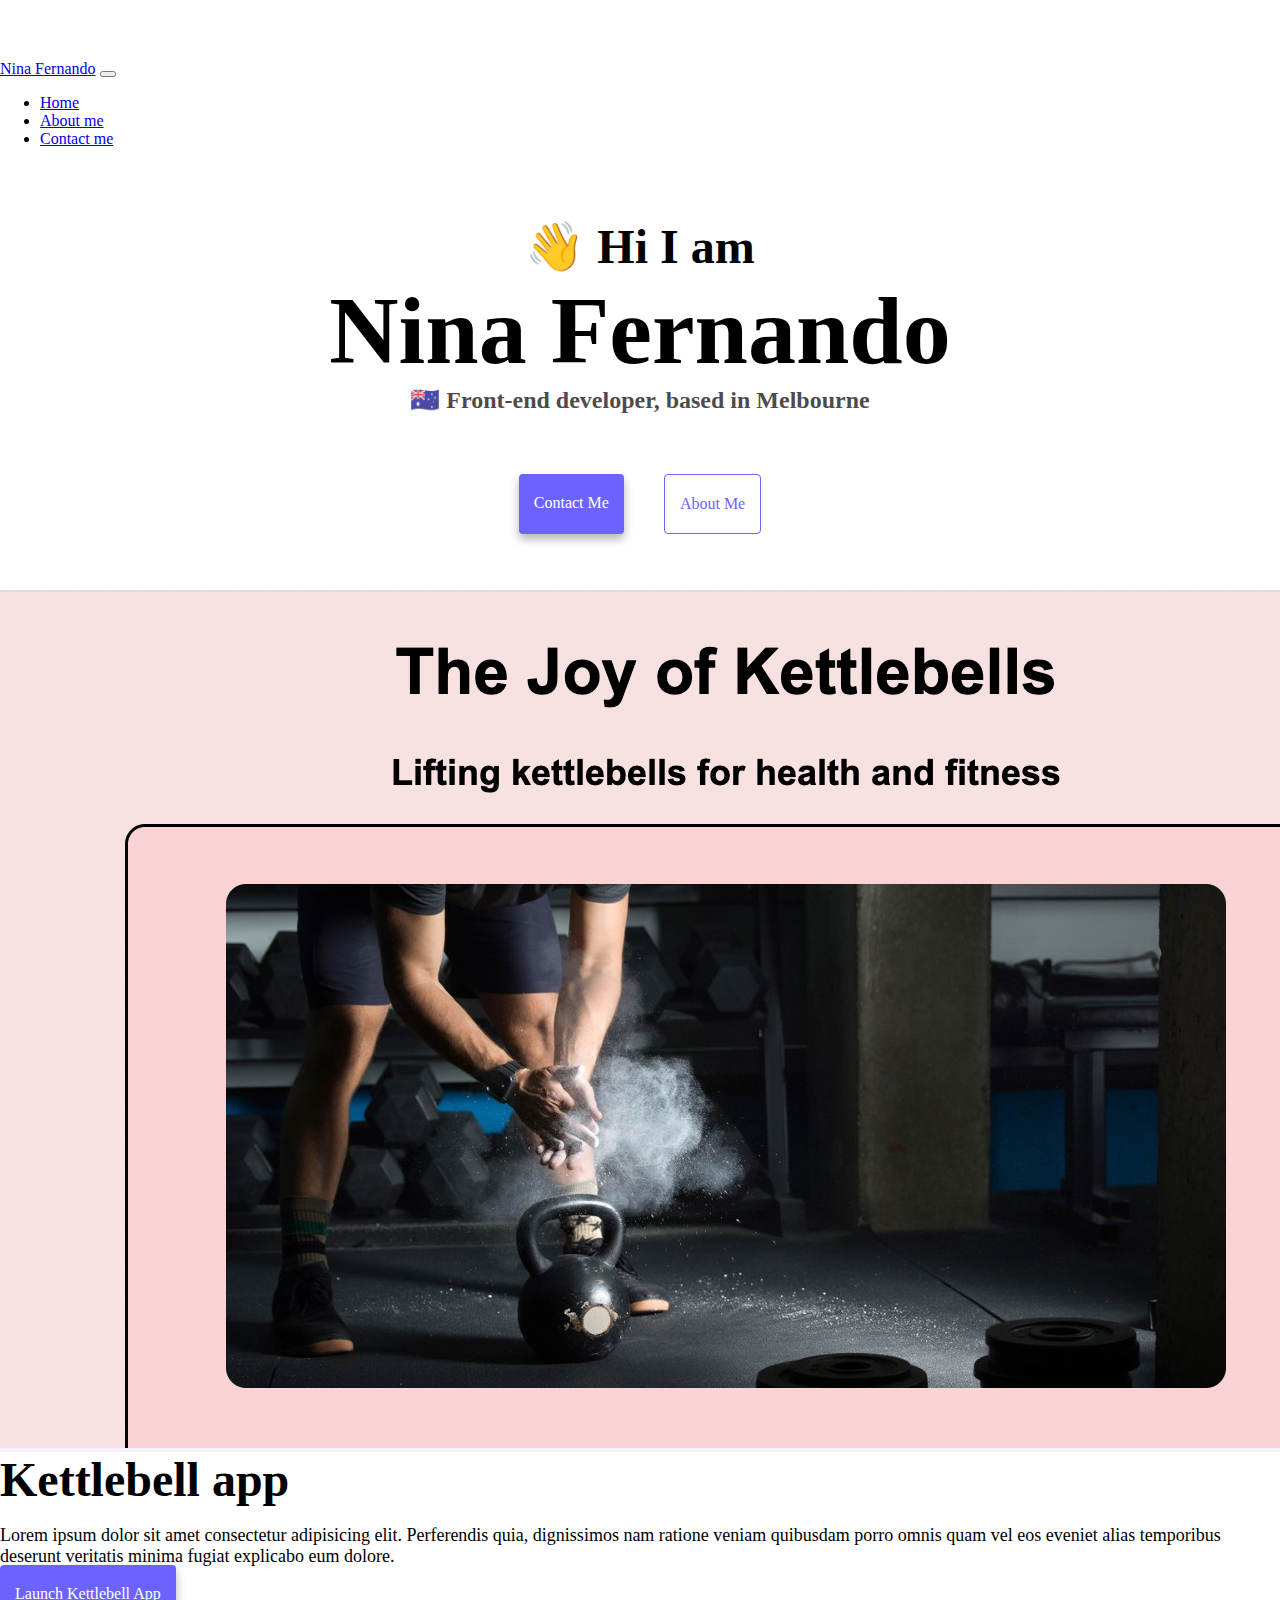
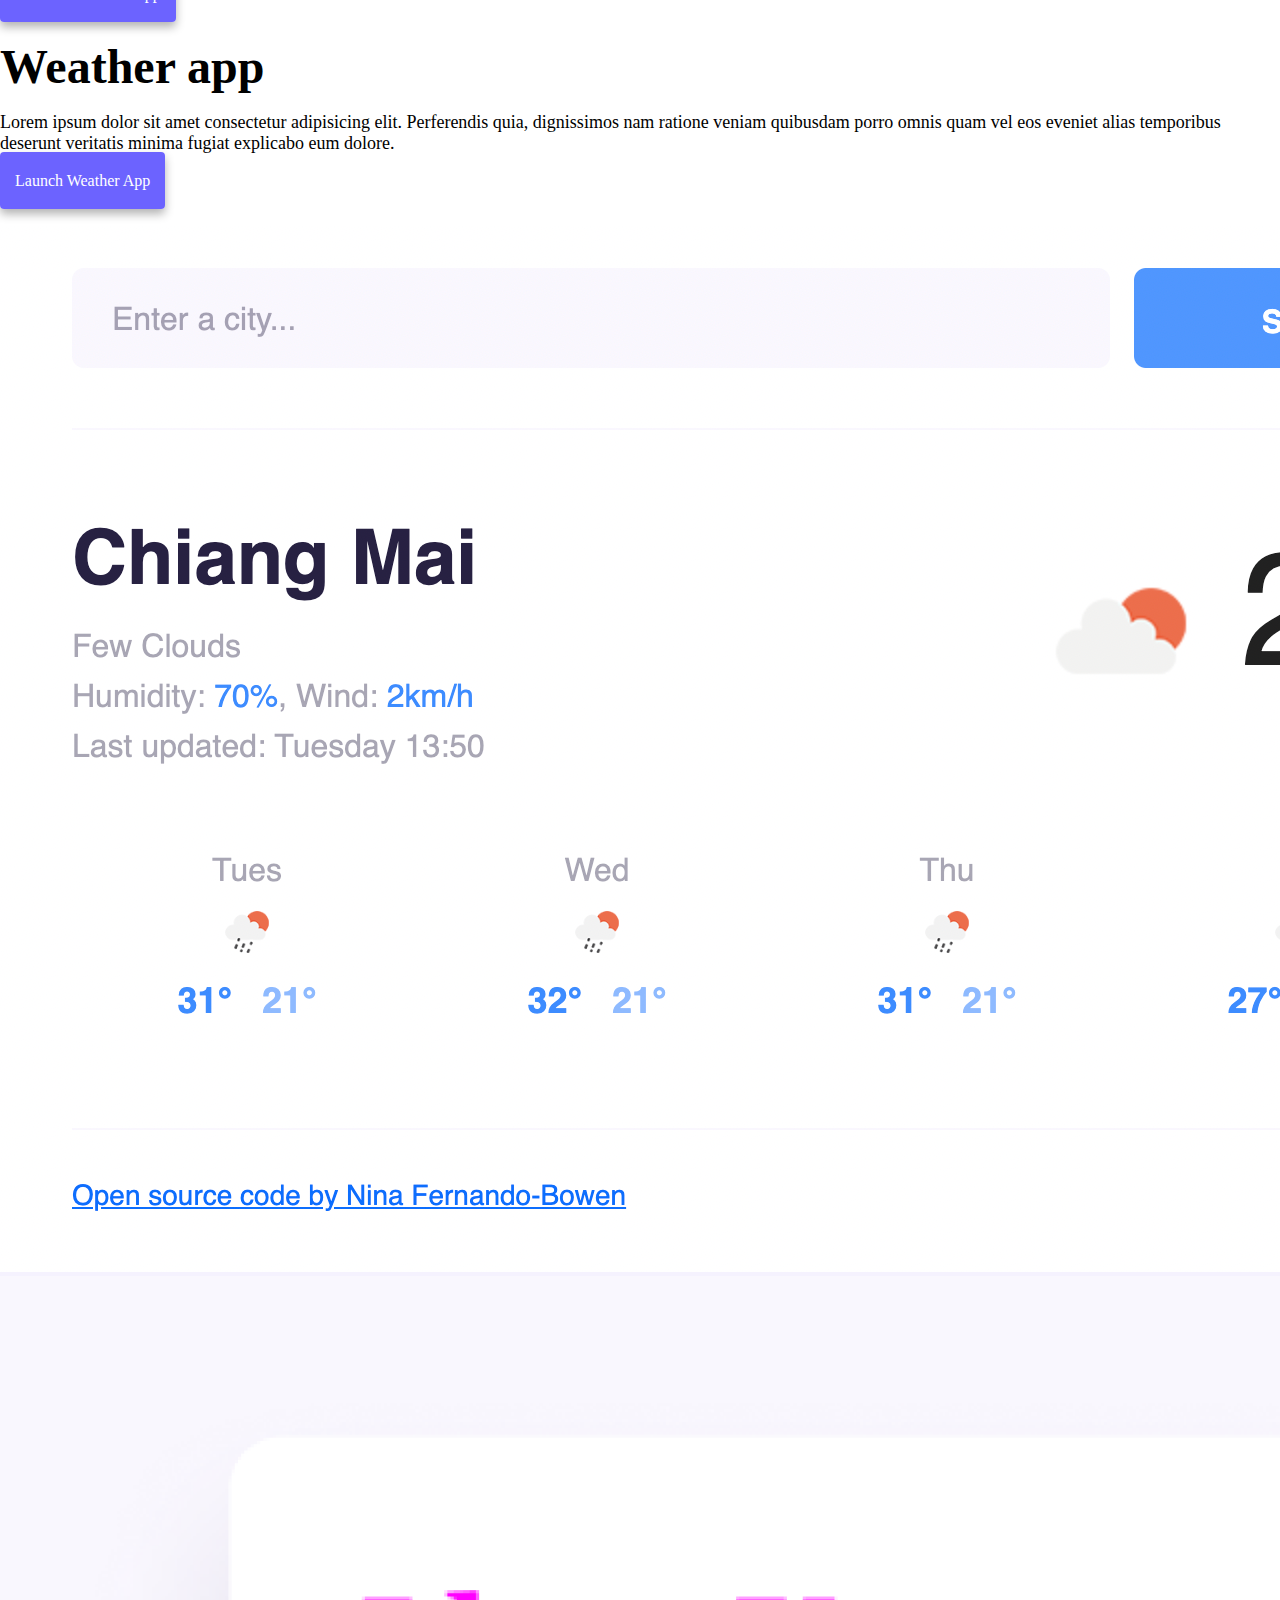
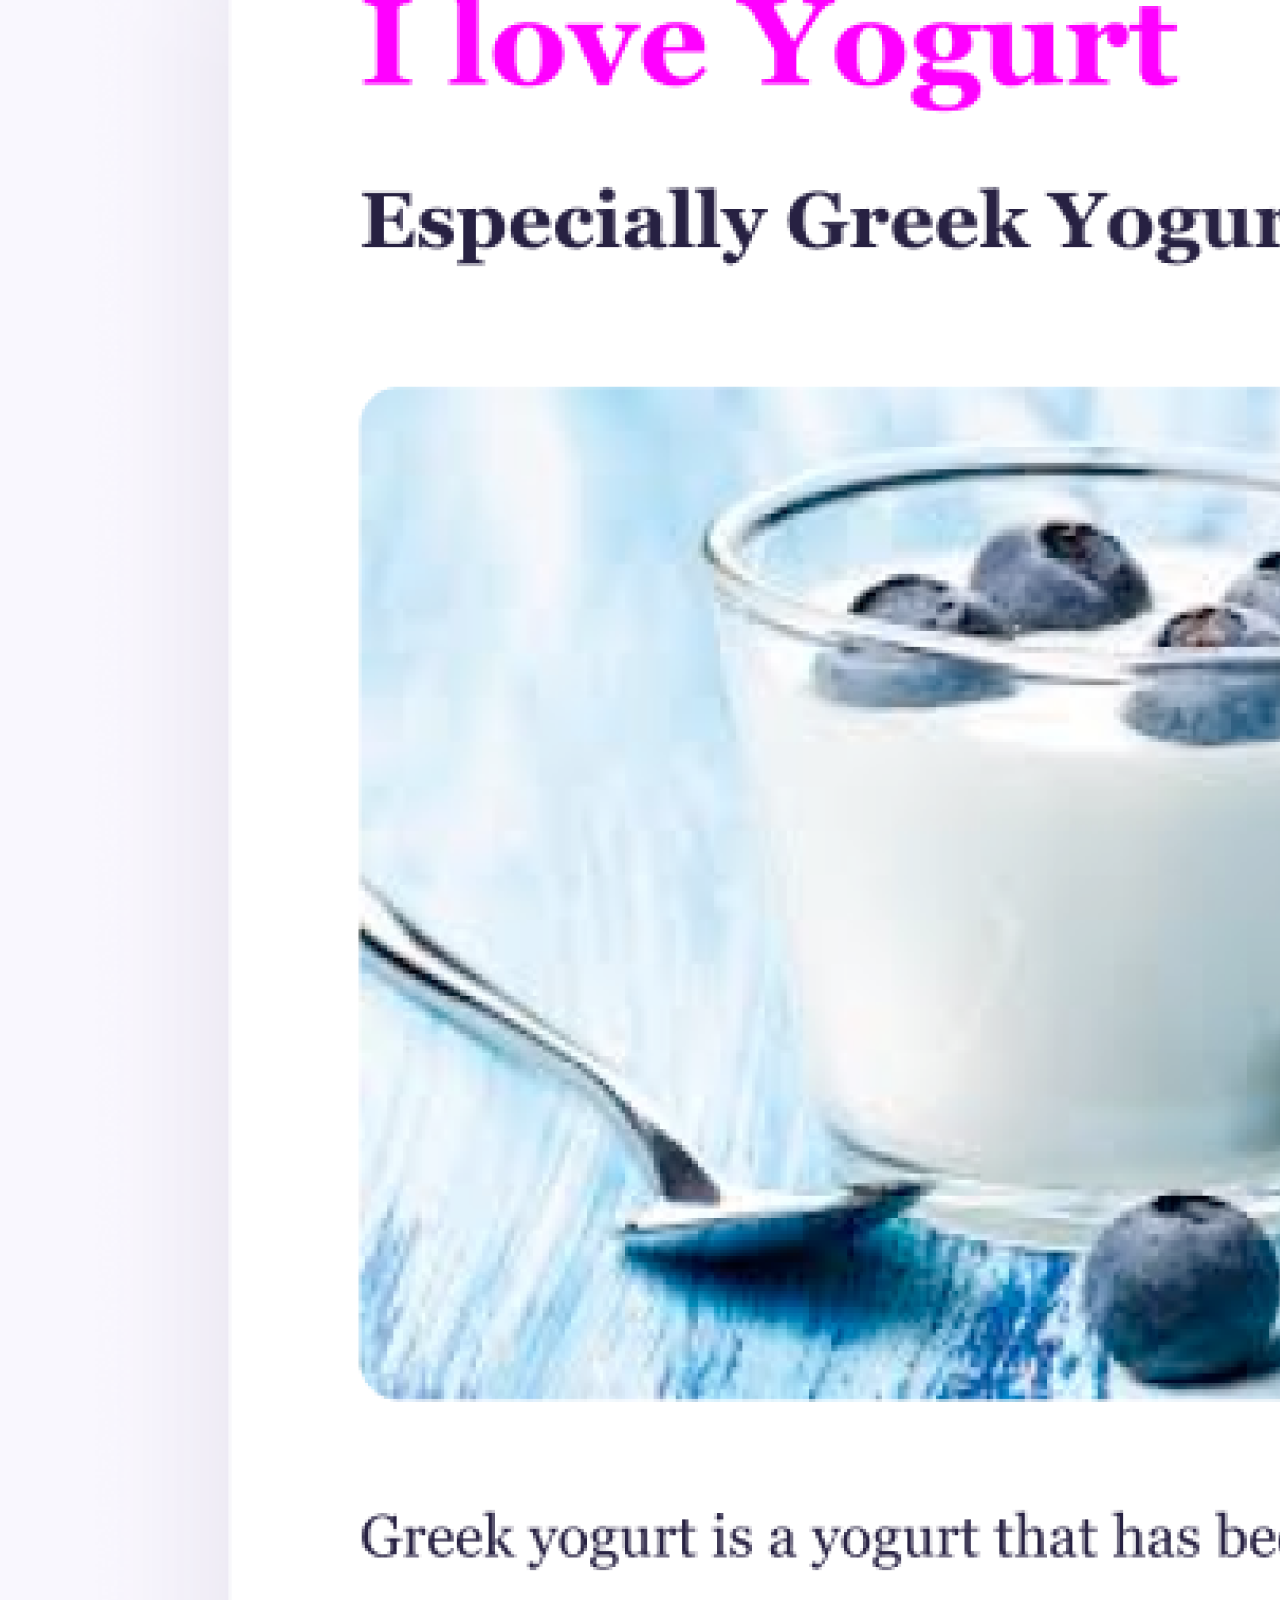
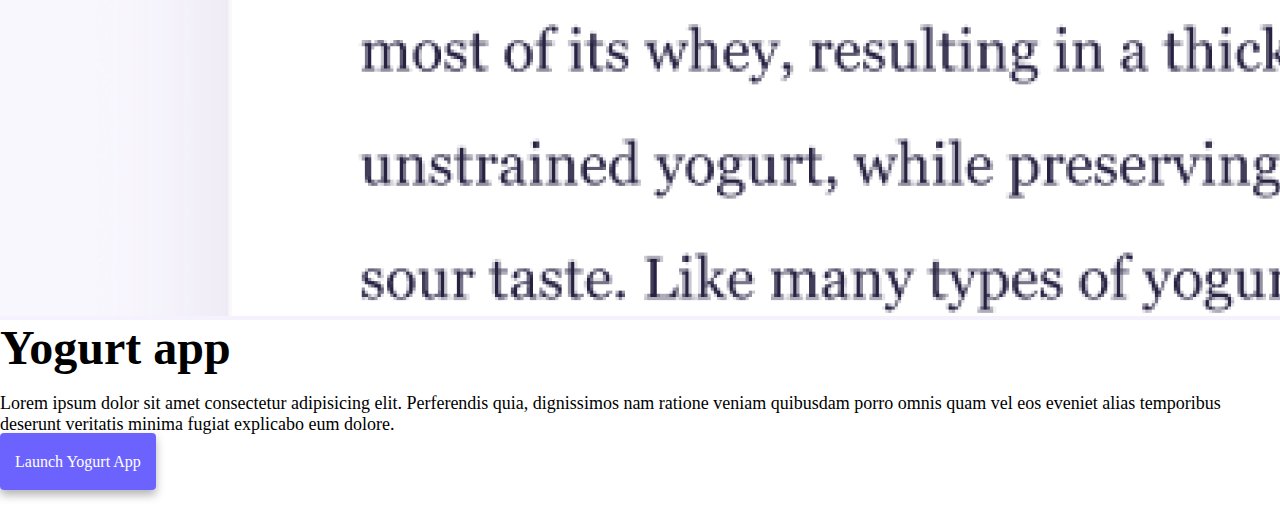
==== index.html @ 5e1a64e2 "Initial commit" ====
<!DOCTYPE html>
<html lang="en">

<head>
    <meta charset="UTF-8" />
    <meta http-equiv="X-UA-Compatible" content="IE=edge" />
    <meta name="viewport" content="width=device-width, initial-scale=1.0" />
    <meta name="description" content="Learn about front-end developer Nina Fernando and see her portfolio">
    <title>Nina Fernando - front-end developer</title>
    <link rel="stylesheet" href="/style.css" />
    <link href="https://cdn.jsdelivr.net/npm/bootstrap@5.2.2/dist/css/bootstrap.min.css" rel="stylesheet"
        integrity="sha384-Zenh87qX5JnK2Jl0vWa8Ck2rdkQ2Bzep5IDxbcnCeuOxjzrPF/et3URy9Bv1WTRi" crossorigin="anonymous" />
    <script src="https://cdn.jsdelivr.net/npm/bootstrap@5.2.2/dist/js/bootstrap.bundle.min.js"
        integrity="sha384-OERcA2EqjJCMA+/3y+gxIOqMEjwtxJY7qPCqsdltbNJuaOe923+mo//f6V8Qbsw3"
        crossorigin="anonymous"></script>
</head>

<body>
    <nav class="navbar navbar-expand-lg bg-light fixed-top">
        <div class="container">
            <a class="navbar-brand" href="/" title="home">Nina Fernando</a>
            <button class="navbar-toggler" type="button" data-bs-toggle="collapse" data-bs-target="#navbarNav"
                aria-controls="navbarNav" aria-expanded="false" aria-label="Toggle navigation">
                <span class="navbar-toggler-icon"></span>
            </button>
            <div class="collapse navbar-collapse" id="navbarNav">
                <ul class="navbar-nav">
                    <li class="nav-item">
                        <a class="nav-link active" aria-current="page" href="/" title="home">Home</a>
                    </li>
                    <li class="nav-item">
                        <a class="nav-link" href="/about.html" title="About Nina Fernando">About me</a>
                    </li>
                    <li class="nav-item">
                        <a class="nav-link" href="/about.html#contact" title="Contact Nina Fernando">Contact me</a>
                    </li>
                </ul>
            </div>
        </div>
    </nav>
    </br>
    </br>
    </br>
    <h2 class="text-center mt-4">👋 Hi I am</h2>
    <h1 class="text-center">Nina Fernando</h1>
    <h3 class="text-center">🇦🇺 Front-end developer, based in Melbourne</h3>

    <div class="navigation-links">
        <a href="about.html#contact" class="contact-link" title="Contact Nina Fernando">Contact me</a>
        <a href="about.html" class="about-link" title="About Nina Fernando">About me</a>
    </div>
    </br>
    </br>
    <div class="container">

        <div class="row">

            <div class="col-md-6 col-mb-2">
                <div class="image-column mt-5 mb-3"><img src="images/kettlebells.png" class="img-fluid rounded"
                        alt="Image of Nina Fernando's Kettlebell app" title="Image of Nina Fernando's Kettlebell app">
                </div>
            </div>
            <div class="col-md-6">
                <h2 class="homepage-heading mb-3">Kettlebell app</h2>
                <p class="text-start homepage-paragraph">Lorem ipsum dolor sit amet consectetur adipisicing elit.
                    Perferendis quia, dignissimos nam ratione veniam quibusdam porro omnis quam vel eos eveniet alias
                    temporibus deserunt veritatis minima fugiat explicabo eum dolore.</p>

                <div class="mt-5">
                    <a href="https://s3.amazonaws.com/shecodesio-production/challenge_submissions/files/000/890/426/original/Week_3_Project.html?1653824497"
                        target="blank" title="Nina Fernando's Kettlebell app" class="kettlebell-button primary-link">
                        Launch kettlebell app
                    </a>
                </div>
                </br>
                </br>

            </div>



            <div class="col-md-6">
                <h2 class="homepage-heading mb-3">Weather app</h2>
                <p class="text-start homepage-paragraph">Lorem ipsum dolor sit amet consectetur adipisicing elit.
                    Perferendis quia, dignissimos nam ratione veniam quibusdam porro omnis quam vel eos eveniet alias
                    temporibus deserunt veritatis minima fugiat explicabo eum dolore.</p>

                <div class="mb-5 mt-5"> <a href="https://fantastic-kleicha-a2e583.netlify.app/" target="blank"
                        title="Nina Fernando's weather app" class="kettlebell-button primary-link mt-5">
                        Launch weather app</a>
                </div>
                </br>
                </br>

            </div>
            <div class="col-md-6">
                <div class="image-column mt-4 mb-2"><img src="images/weather.png" class="img-fluid rounded" title="Image of Nina Fernando's weather app" alt="Image of Nina Fernando's weather app"></div>
            </div>



            <div class="col-md-6">
                <div class="image-column"><img src="images/yogurt.png" class="img-fluid rounded" title="Image of yogurt app" alt="Image of yogurt app"></div>
            </div>
            <div class="col-md-6">
                <h2 class="homepage-heading mb-3">Yogurt app</h2>
                <p class="text-start homepage-paragraph">Lorem ipsum dolor sit amet consectetur adipisicing elit.
                    Perferendis quia, dignissimos nam ratione veniam quibusdam porro omnis quam vel eos eveniet alias
                    temporibus deserunt veritatis minima fugiat explicabo eum dolore.
                <div class="mb-5 mt-5"> <a href="" class="kettlebell-button primary-link mt-5" title="Link to yogurt app">Launch yogurt app</a>
                </div>
                </p>

            </div>

        </div>
    </div>
</body>

</html>
---- style.css ----
:root {
  --primary-color: #6c63ff;
  --secondary-color: #f5f2fe;
  --box-shadow: 0 5px 10px rgba(0, 0, 0, 0.3);
}

body {
  margin: 60px auto;
}

h1,
h2,
h3 {
  text-align: center !important;
  margin: 0px;
}
h1 {
  font-size: 96px !important;
}

h2 {
  font-size: 48px !important;
}

h3 {
  font-size: 24px !important;
  opacity: 0.7 !important;
}
.homepage-paragraph {
  font-size: 18px !important;
}
.homepage-heading {
  text-align: left !important;
  margin: 0 0 15px 0 !important;
}
.paragraphs {
  background: var(--secondary-color);
  padding: 20px;
  border-radius: 4px;
  font-size: 18px;
  line-height: 1.5;
  text-align: center;
}

.image-column {
  background: var(--secondary-color) !important;
}

.navigation-links {
  display: flex;
  margin-top: 40px;
  justify-content: center;
}

.navigation-links a {
  margin: 20px;
  border-radius: 4px;
  padding: 20px 15px;
  text-decoration: none;
  text-transform: capitalize;
}

.contact-link {
  background: var(--primary-color);
  box-shadow: var(--box-shadow);
  color: white;
}

.kettlebell-button {
  border-radius: 4px;
  padding: 20px 15px;
  text-decoration: none;
  text-transform: capitalize;
  background: var(--primary-color);
  box-shadow: var(--box-shadow);
  color: white;
}

.about-link {
  color: var(--primary-color);
  border: 1px solid var(--primary-color);
}

.homepage-link {
  color: var(--primary-color);
  text-align: center;
  display: block;
}

.about-paragraphs {
  display: flex;
  margin: 30px 0;
  font-size: 16px !important;
}

.about-paragraphs p {
  margin: 10px;
}

.email-link {
  display: flex;
  justify-content: center;
  color: var(--primary-color);
  font-size: 28px;
  text-decoration: none;
}

.email-link:hover {
  text-decoration: underline;
}
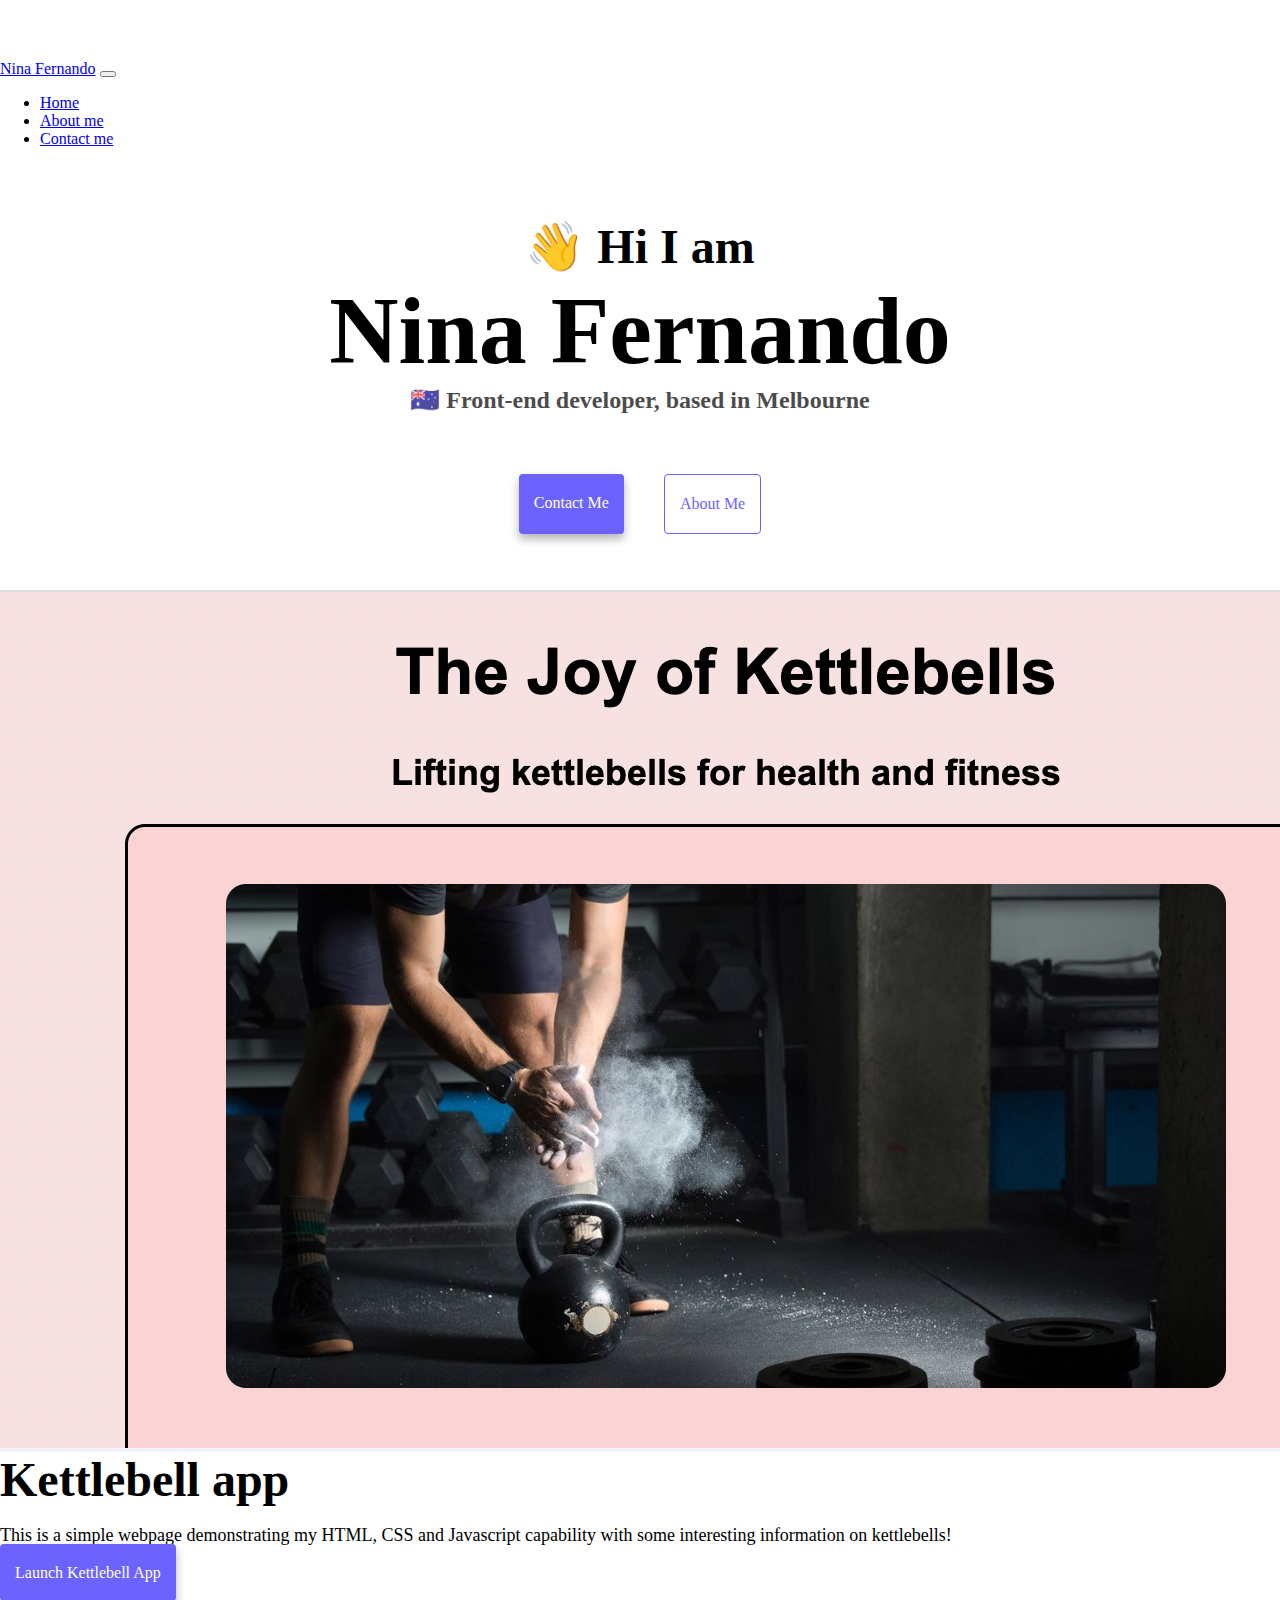
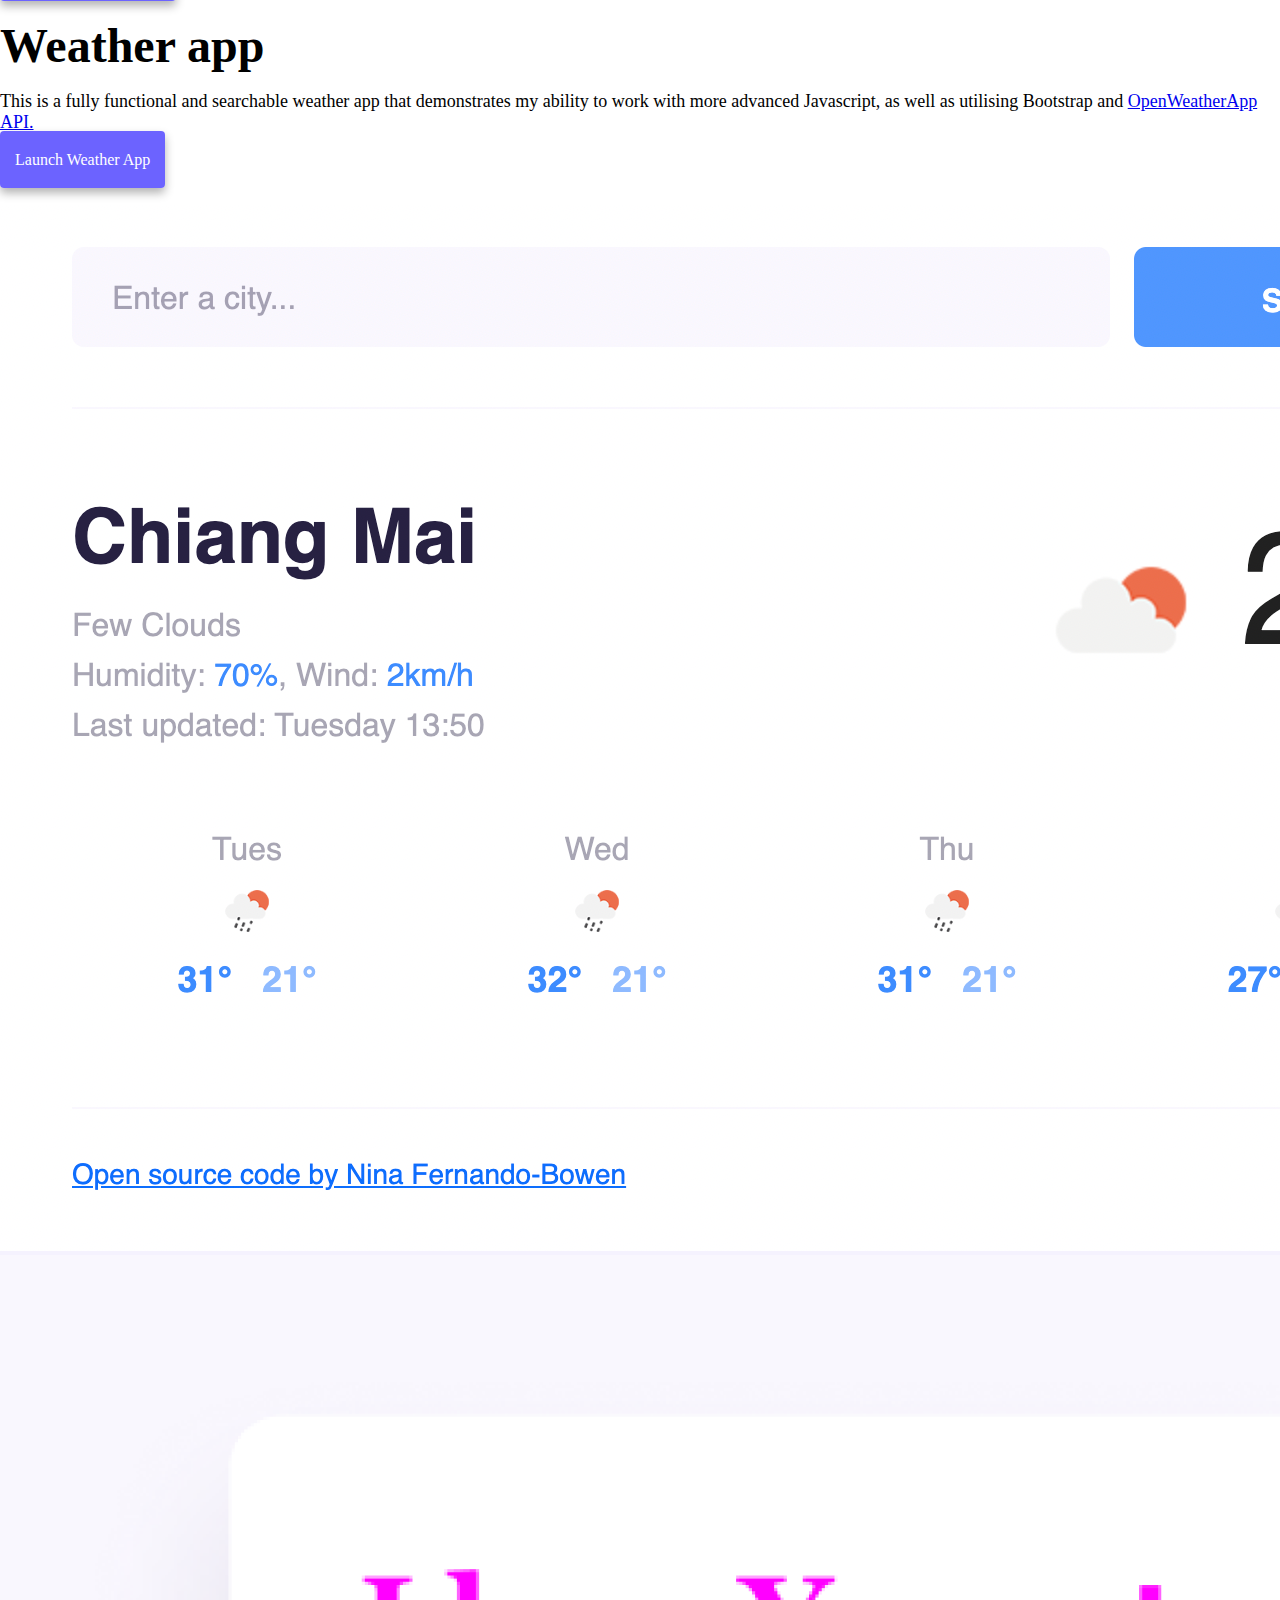
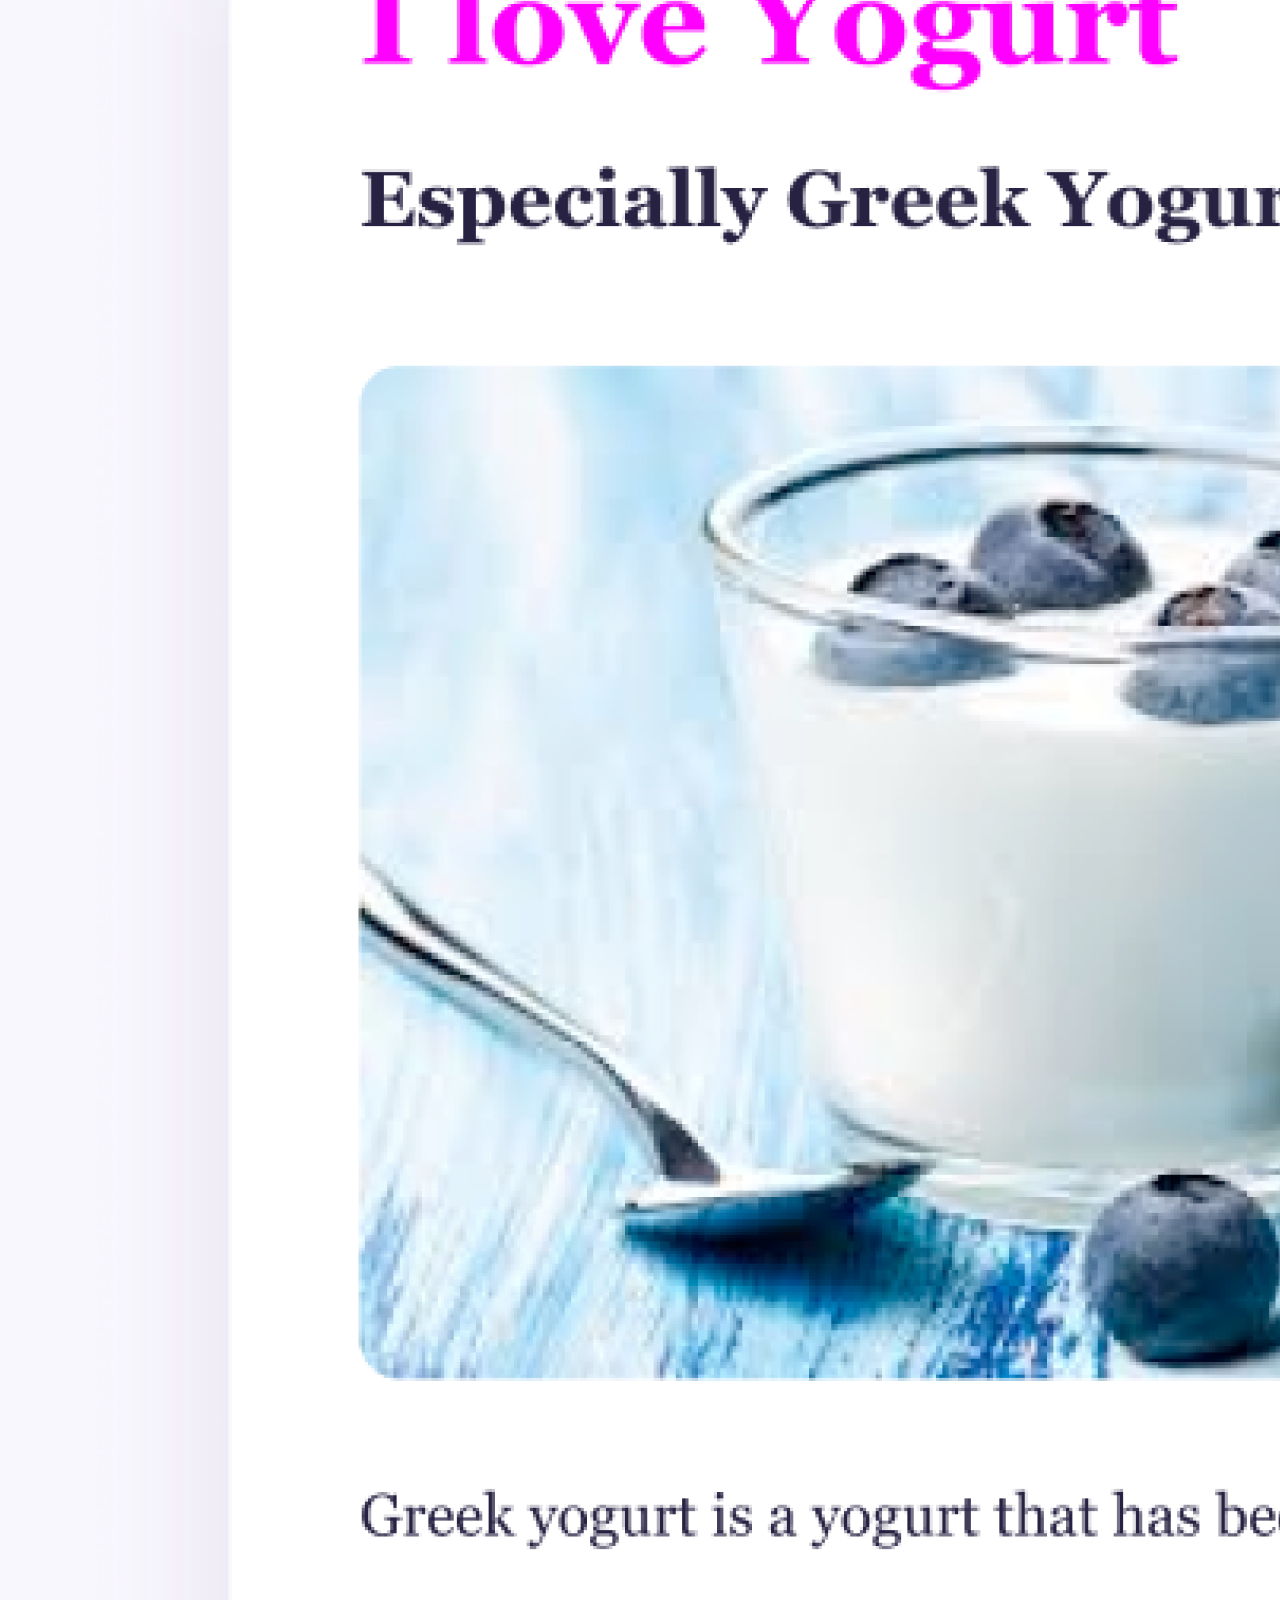
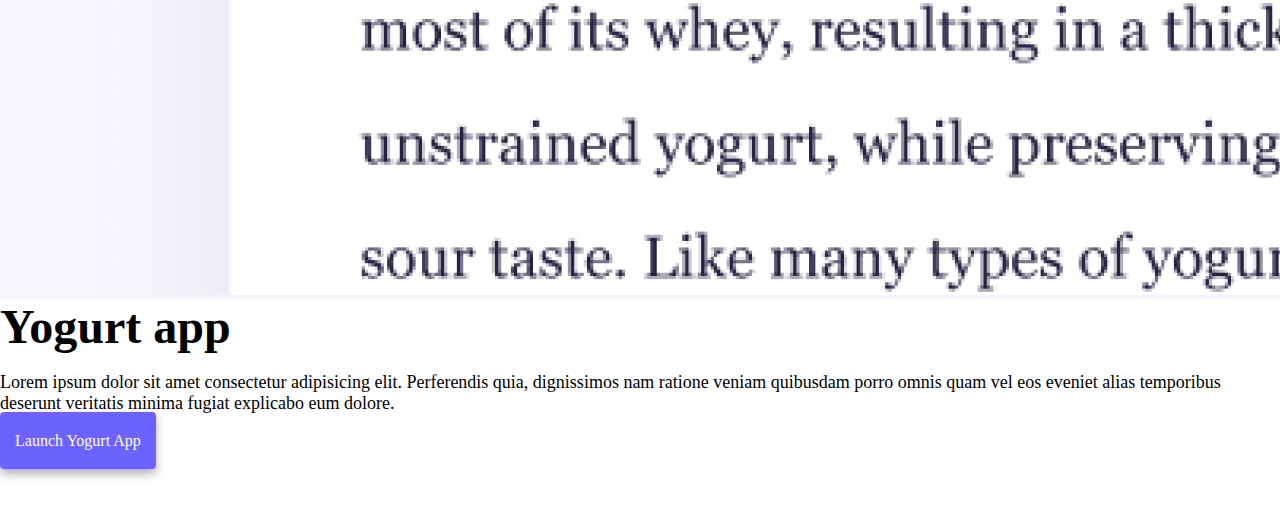
==== commit f403ba13: "Added information" ====
--- a/index.html
+++ b/index.html
@@ -62,9 +62,8 @@
             </div>
             <div class="col-md-6">
                 <h2 class="homepage-heading mb-3">Kettlebell app</h2>
-                <p class="text-start homepage-paragraph">Lorem ipsum dolor sit amet consectetur adipisicing elit.
-                    Perferendis quia, dignissimos nam ratione veniam quibusdam porro omnis quam vel eos eveniet alias
-                    temporibus deserunt veritatis minima fugiat explicabo eum dolore.</p>
+                <p class="text-start homepage-paragraph">This is a simple webpage demonstrating my HTML, CSS and
+                    Javascript capability with some interesting information on kettlebells!</p>
 
                 <div class="mt-5">
                     <a href="https://s3.amazonaws.com/shecodesio-production/challenge_submissions/files/000/890/426/original/Week_3_Project.html?1653824497"
@@ -76,14 +75,12 @@
                 </br>
 
             </div>
-
-
-
             <div class="col-md-6">
                 <h2 class="homepage-heading mb-3">Weather app</h2>
-                <p class="text-start homepage-paragraph">Lorem ipsum dolor sit amet consectetur adipisicing elit.
-                    Perferendis quia, dignissimos nam ratione veniam quibusdam porro omnis quam vel eos eveniet alias
-                    temporibus deserunt veritatis minima fugiat explicabo eum dolore.</p>
+                <p class="text-start homepage-paragraph">This is a fully functional and searchable weather app that
+                    demonstrates my ability to work with more advanced Javascript, as well as utilising Bootstrap and <a
+                        href="https://openweathermap.org/api" target="blank" title="OpenWeatherApp">OpenWeatherApp
+                        API.</a></p>
 
                 <div class="mb-5 mt-5"> <a href="https://fantastic-kleicha-a2e583.netlify.app/" target="blank"
                         title="Nina Fernando's weather app" class="kettlebell-button primary-link mt-5">
@@ -94,20 +91,21 @@
 
             </div>
             <div class="col-md-6">
-                <div class="image-column mt-4 mb-2"><img src="images/weather.png" class="img-fluid rounded" title="Image of Nina Fernando's weather app" alt="Image of Nina Fernando's weather app"></div>
+                <div class="image-column mt-4 mb-2"><img src="images/weather.png" class="img-fluid rounded"
+                        title="Image of Nina Fernando's weather app" alt="Image of Nina Fernando's weather app"></div>
             </div>
 
-
-
             <div class="col-md-6">
-                <div class="image-column"><img src="images/yogurt.png" class="img-fluid rounded" title="Image of yogurt app" alt="Image of yogurt app"></div>
+                <div class="image-column"><img src="images/yogurt.png" class="img-fluid rounded"
+                        title="Image of yogurt app" alt="Image of yogurt app"></div>
             </div>
             <div class="col-md-6">
                 <h2 class="homepage-heading mb-3">Yogurt app</h2>
                 <p class="text-start homepage-paragraph">Lorem ipsum dolor sit amet consectetur adipisicing elit.
                     Perferendis quia, dignissimos nam ratione veniam quibusdam porro omnis quam vel eos eveniet alias
                     temporibus deserunt veritatis minima fugiat explicabo eum dolore.
-                <div class="mb-5 mt-5"> <a href="" class="kettlebell-button primary-link mt-5" title="Link to yogurt app">Launch yogurt app</a>
+                <div class="mb-5 mt-5"> <a href="" class="kettlebell-button primary-link mt-5"
+                        title="Link to yogurt app">Launch yogurt app</a>
                 </div>
                 </p>
 
--- a/style.css
+++ b/style.css
@@ -97,7 +97,7 @@
   margin: 10px;
 }
 
-.email-link {
+.email-link, .github-link {
   display: flex;
   justify-content: center;
   color: var(--primary-color);
